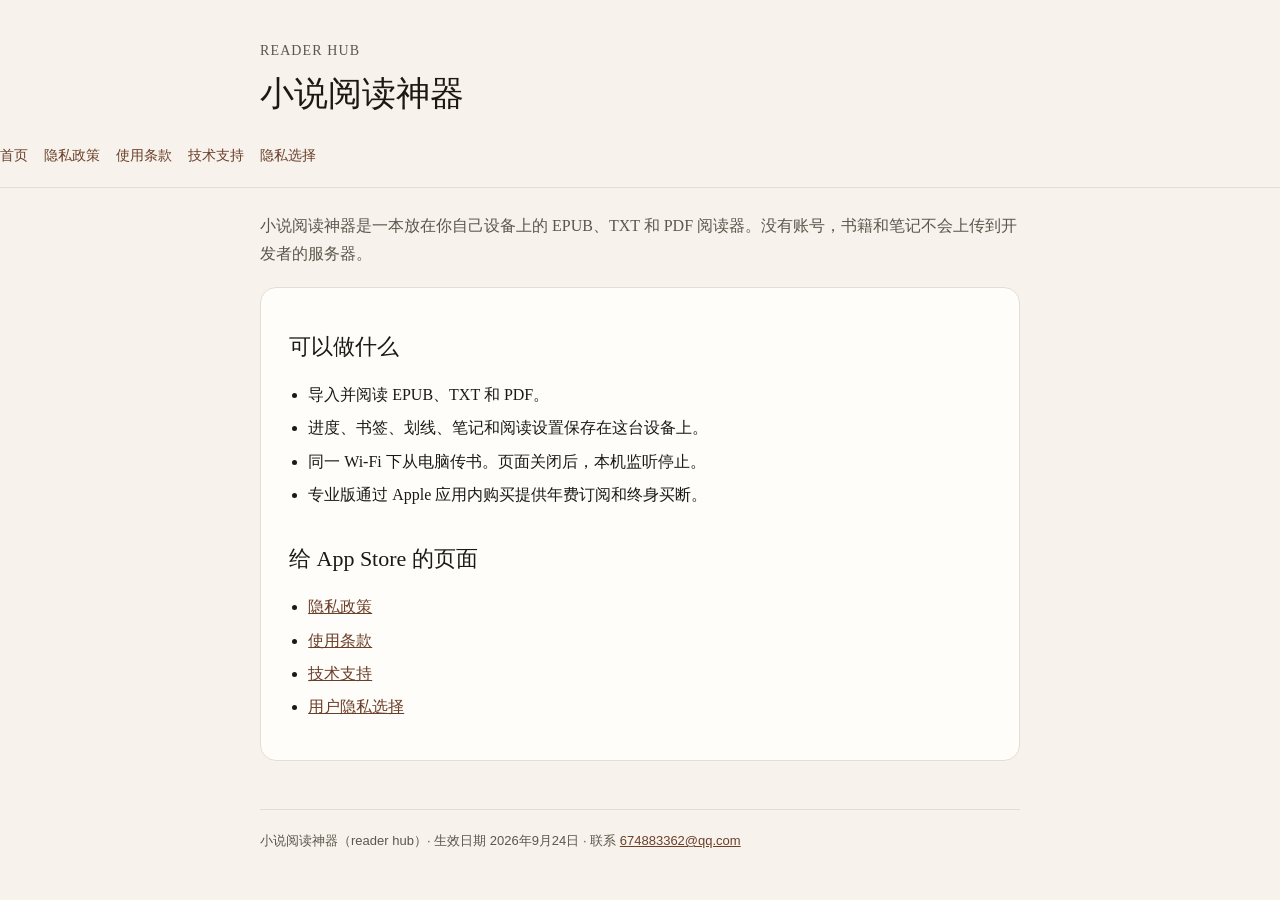
==== index.html @ 91692af6 "Publish privacy policy, terms, and support pages for reader hub. Co-authored-by: Cursor <cursoragent" ====
<!DOCTYPE html>
<html lang="zh-Hans">
<head>
  <meta charset="utf-8">
  <meta name="viewport" content="width=device-width, initial-scale=1">
  <title>小说阅读神器 — reader hub</title>
  <link rel="stylesheet" href="style.css">
</head>
<body>
  <header>
    <a class="brand" href="./">reader hub</a>
    <h1>小说阅读神器</h1>
  </header>
  <nav class="site">
    <a href="./">首页</a>
    <a href="privacy/">隐私政策</a>
    <a href="terms/">使用条款</a>
    <a href="support/">技术支持</a>
    <a href="choices/">隐私选择</a>
  </nav>
  <main>
    
<p class="lede">小说阅读神器是一本放在你自己设备上的 EPUB、TXT 和 PDF 阅读器。没有账号，书籍和笔记不会上传到开发者的服务器。</p>
<section class="card">
  <h2>可以做什么</h2>
  <ul>
    <li>导入并阅读 EPUB、TXT 和 PDF。</li>
    <li>进度、书签、划线、笔记和阅读设置保存在这台设备上。</li>
    <li>同一 Wi-Fi 下从电脑传书。页面关闭后，本机监听停止。</li>
    <li>专业版通过 Apple 应用内购买提供年费订阅和终身买断。</li>
  </ul>
  <h2>给 App Store 的页面</h2>
  <ul>
    <li><a href="privacy/">隐私政策</a></li>
    <li><a href="terms/">使用条款</a></li>
    <li><a href="support/">技术支持</a></li>
    <li><a href="choices/">用户隐私选择</a></li>
  </ul>
</section>

  </main>
  <footer>
    小说阅读神器（reader hub）· 生效日期 2026年9月24日 · 联系 <a href="mailto:674883362@qq.com">674883362@qq.com</a>
  </footer>
</body>
</html>
---- style.css ----
:root {
  color-scheme: light;
  --ink: #1c1915;
  --muted: #5c564c;
  --line: #e4ddd2;
  --paper: #f7f3ec;
  --card: #fffdf9;
  --accent: #6b3f2a;
}
* { box-sizing: border-box; }
html { scroll-behavior: smooth; }
body {
  margin: 0;
  background: var(--paper);
  color: var(--ink);
  font-family: "Iowan Old Style", "Palatino Linotype", Palatino, "Songti SC", "Source Han Serif SC", serif;
  line-height: 1.7;
}
a { color: var(--accent); }
header, main, footer { width: min(760px, calc(100% - 40px)); margin: 0 auto; }
header { padding: 36px 0 12px; }
.brand { font-size: 14px; letter-spacing: 0.08em; text-transform: uppercase; color: var(--muted); text-decoration: none; }
h1 { font-weight: 500; font-size: 34px; line-height: 1.25; margin: 10px 0 8px; }
h2 { font-weight: 500; font-size: 22px; margin: 32px 0 8px; }
.lede, .meta { color: var(--muted); }
nav.site {
  display: flex; flex-wrap: wrap; gap: 8px 16px;
  padding: 8px 0 20px;
  border-bottom: 1px solid var(--line);
  font-family: -apple-system, BlinkMacSystemFont, "PingFang SC", sans-serif;
  font-size: 14px;
}
nav.site a { text-decoration: none; }
main { padding: 8px 0 48px; }
section.card {
  background: var(--card);
  border: 1px solid var(--line);
  border-radius: 16px;
  padding: 8px 28px 24px;
  margin-top: 20px;
}
ul { padding-left: 1.2em; }
li { margin: 6px 0; }
footer {
  border-top: 1px solid var(--line);
  padding: 20px 0 40px;
  color: var(--muted);
  font-family: -apple-system, BlinkMacSystemFont, "PingFang SC", sans-serif;
  font-size: 13px;
}
.lang {
  margin-top: 28px;
  font-family: -apple-system, BlinkMacSystemFont, "PingFang SC", sans-serif;
  font-size: 13px;
  letter-spacing: 0.12em;
  text-transform: uppercase;
  color: var(--muted);
}
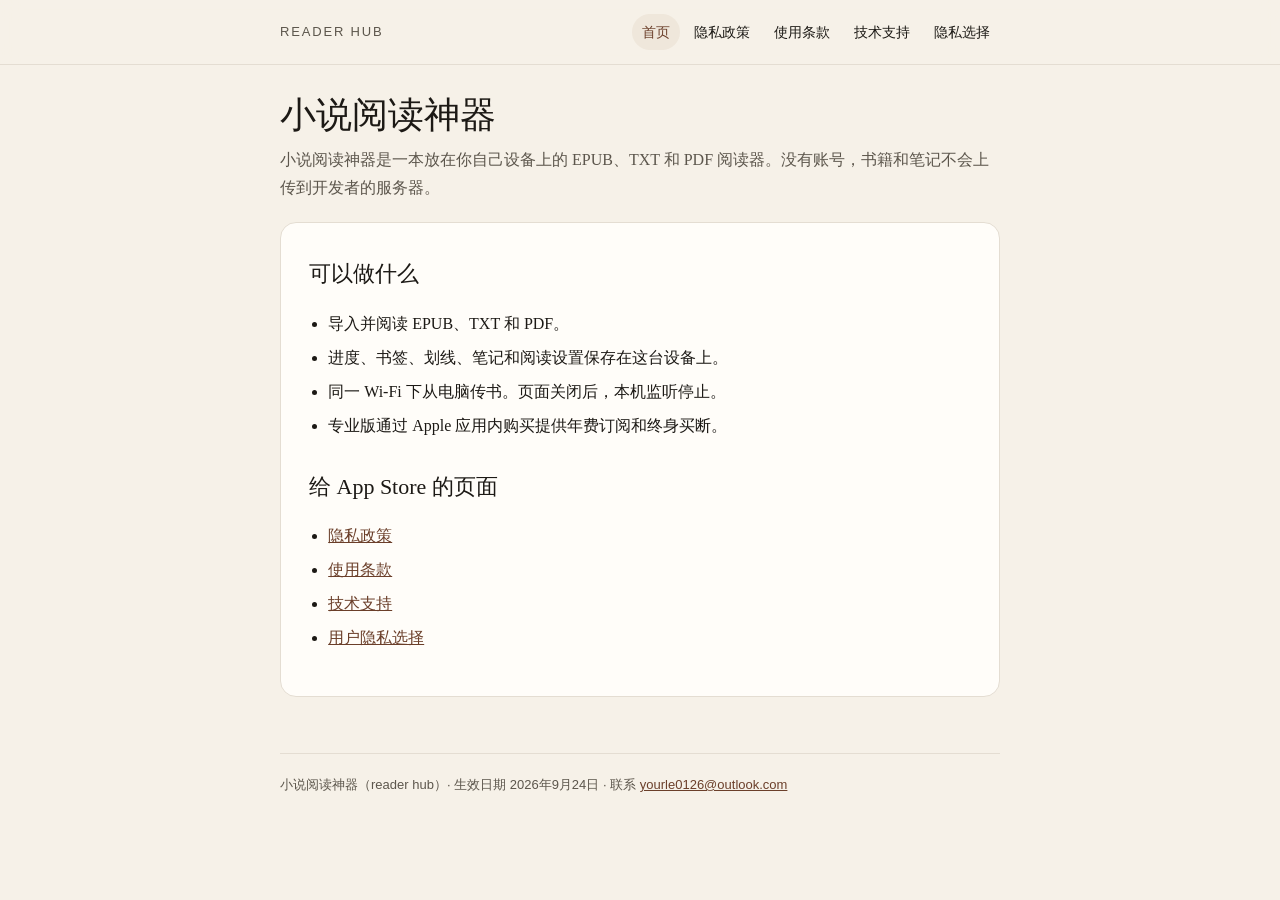
==== commit be87c528: "Align the top navigation with the page column and update the contact email. Co-authored-by: Cursor <" ====
--- a/index.html
+++ b/index.html
@@ -7,20 +7,22 @@
   <link rel="stylesheet" href="style.css">
 </head>
 <body>
-  <header>
-    <a class="brand" href="./">reader hub</a>
-    <h1>小说阅读神器</h1>
+  <header class="bar">
+    <div class="wrap bar-inner">
+      <a class="brand" href="./">reader hub</a>
+      <nav class="site">
+      <a href="./" class="current">首页</a>
+      <a href="privacy/">隐私政策</a>
+      <a href="terms/">使用条款</a>
+      <a href="support/">技术支持</a>
+      <a href="choices/">隐私选择</a>
+      </nav>
+    </div>
   </header>
-  <nav class="site">
-    <a href="./">首页</a>
-    <a href="privacy/">隐私政策</a>
-    <a href="terms/">使用条款</a>
-    <a href="support/">技术支持</a>
-    <a href="choices/">隐私选择</a>
-  </nav>
-  <main>
-    
-<p class="lede">小说阅读神器是一本放在你自己设备上的 EPUB、TXT 和 PDF 阅读器。没有账号，书籍和笔记不会上传到开发者的服务器。</p>
+  <div class="wrap">
+    <main>
+      <h1>小说阅读神器</h1>
+      <p class="lede">小说阅读神器是一本放在你自己设备上的 EPUB、TXT 和 PDF 阅读器。没有账号，书籍和笔记不会上传到开发者的服务器。</p>
 <section class="card">
   <h2>可以做什么</h2>
   <ul>
@@ -37,10 +39,10 @@
     <li><a href="choices/">用户隐私选择</a></li>
   </ul>
 </section>
-
-  </main>
-  <footer>
-    小说阅读神器（reader hub）· 生效日期 2026年9月24日 · 联系 <a href="mailto:674883362@qq.com">674883362@qq.com</a>
-  </footer>
+    </main>
+    <footer>
+      小说阅读神器（reader hub）· 生效日期 2026年9月24日 · 联系 <a href="mailto:yourle0126@outlook.com">yourle0126@outlook.com</a>
+    </footer>
+  </div>
 </body>
 </html>
--- a/style.css
+++ b/style.css
@@ -3,9 +3,10 @@
   --ink: #1c1915;
   --muted: #5c564c;
   --line: #e4ddd2;
-  --paper: #f7f3ec;
+  --paper: #f6f1e8;
   --card: #fffdf9;
   --accent: #6b3f2a;
+  --chip: #efe7db;
 }
 * { box-sizing: border-box; }
 html { scroll-behavior: smooth; }
@@ -14,36 +15,77 @@
   background: var(--paper);
   color: var(--ink);
   font-family: "Iowan Old Style", "Palatino Linotype", Palatino, "Songti SC", "Source Han Serif SC", serif;
-  line-height: 1.7;
+  line-height: 1.75;
 }
 a { color: var(--accent); }
-header, main, footer { width: min(760px, calc(100% - 40px)); margin: 0 auto; }
-header { padding: 36px 0 12px; }
-.brand { font-size: 14px; letter-spacing: 0.08em; text-transform: uppercase; color: var(--muted); text-decoration: none; }
-h1 { font-weight: 500; font-size: 34px; line-height: 1.25; margin: 10px 0 8px; }
-h2 { font-weight: 500; font-size: 22px; margin: 32px 0 8px; }
-.lede, .meta { color: var(--muted); }
+.wrap {
+  width: min(720px, calc(100% - 40px));
+  margin: 0 auto;
+}
+.bar {
+  position: sticky;
+  top: 0;
+  z-index: 2;
+  background: color-mix(in srgb, var(--paper) 92%, transparent);
+  backdrop-filter: blur(10px);
+  border-bottom: 1px solid var(--line);
+}
+.bar-inner {
+  display: flex;
+  align-items: center;
+  justify-content: space-between;
+  gap: 16px 28px;
+  min-height: 64px;
+  padding: 10px 0;
+}
+.brand {
+  flex: 0 0 auto;
+  font-family: -apple-system, BlinkMacSystemFont, "PingFang SC", sans-serif;
+  font-size: 13px;
+  letter-spacing: 0.14em;
+  text-transform: uppercase;
+  color: var(--muted);
+  text-decoration: none;
+}
 nav.site {
-  display: flex; flex-wrap: wrap; gap: 8px 16px;
-  padding: 8px 0 20px;
-  border-bottom: 1px solid var(--line);
+  display: flex;
+  flex-wrap: wrap;
+  justify-content: flex-end;
+  gap: 4px;
   font-family: -apple-system, BlinkMacSystemFont, "PingFang SC", sans-serif;
   font-size: 14px;
 }
-nav.site a { text-decoration: none; }
-main { padding: 8px 0 48px; }
+nav.site a {
+  color: var(--ink);
+  text-decoration: none;
+  padding: 6px 10px;
+  border-radius: 999px;
+}
+nav.site a.current {
+  background: var(--chip);
+  color: var(--accent);
+}
+h1 {
+  font-weight: 500;
+  font-size: 36px;
+  line-height: 1.25;
+  margin: 28px 0 8px;
+}
+h2 { font-weight: 500; font-size: 22px; margin: 28px 0 8px; }
+.lede, .meta { color: var(--muted); margin: 0; }
+main { padding-bottom: 56px; }
 section.card {
   background: var(--card);
   border: 1px solid var(--line);
   border-radius: 16px;
-  padding: 8px 28px 24px;
+  padding: 4px 28px 28px;
   margin-top: 20px;
 }
 ul { padding-left: 1.2em; }
 li { margin: 6px 0; }
 footer {
   border-top: 1px solid var(--line);
-  padding: 20px 0 40px;
+  padding: 20px 0 48px;
   color: var(--muted);
   font-family: -apple-system, BlinkMacSystemFont, "PingFang SC", sans-serif;
   font-size: 13px;
@@ -56,3 +98,9 @@
   text-transform: uppercase;
   color: var(--muted);
 }
+@media (max-width: 680px) {
+  .bar-inner { align-items: flex-start; flex-direction: column; gap: 8px; padding: 14px 0; }
+  nav.site { justify-content: flex-start; margin-left: -10px; }
+  h1 { font-size: 30px; }
+  section.card { padding: 4px 18px 20px; }
+}
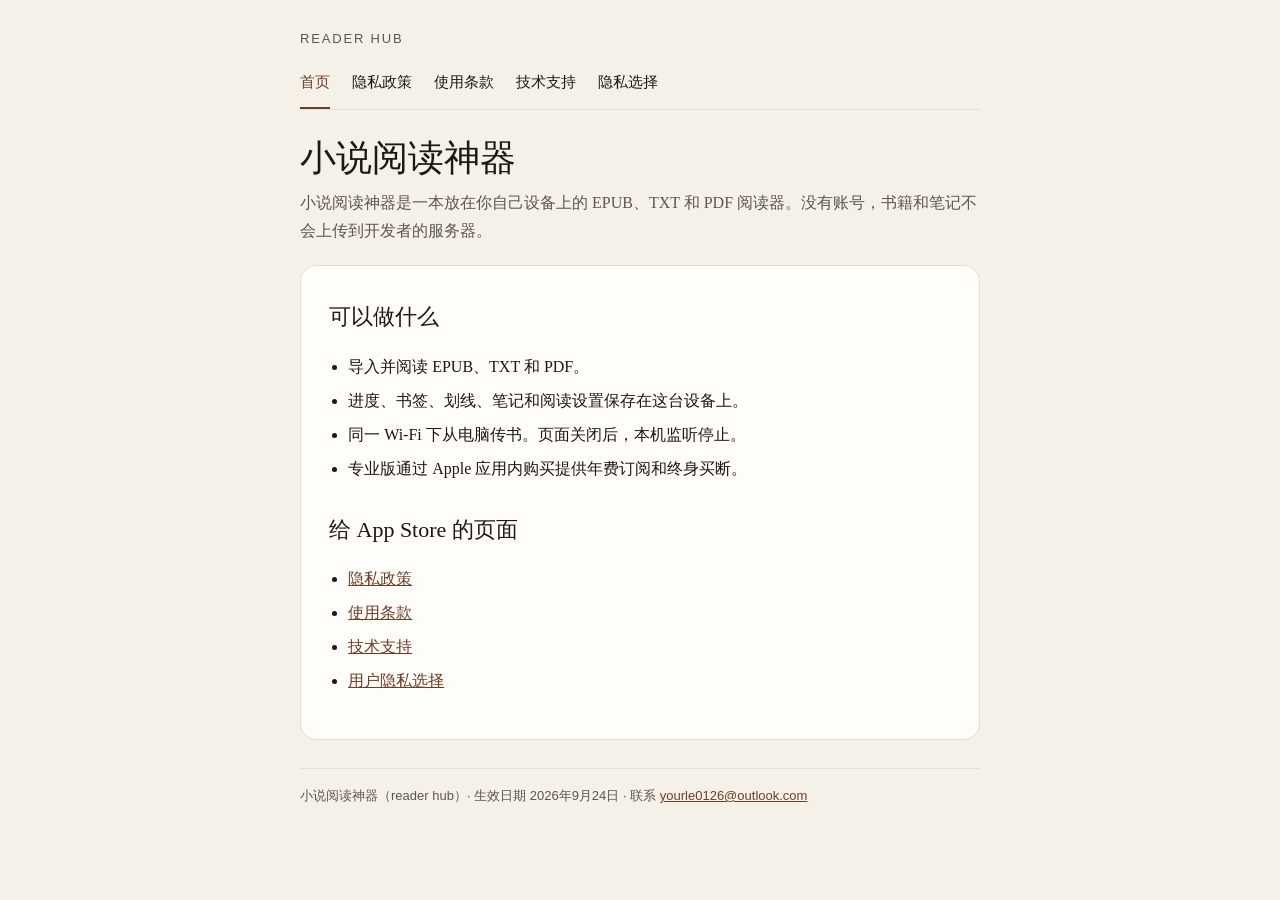
==== commit 45983530: "Align the navigation with the title on every page. Co-authored-by: Cursor <cursoragent@cursor.com>" ====
--- a/index.html
+++ b/index.html
@@ -4,22 +4,20 @@
   <meta charset="utf-8">
   <meta name="viewport" content="width=device-width, initial-scale=1">
   <title>小说阅读神器 — reader hub</title>
-  <link rel="stylesheet" href="style.css">
+  <link rel="stylesheet" href="style.css?v=5">
 </head>
 <body>
-  <header class="bar">
-    <div class="wrap bar-inner">
+  <div class="sheet">
+    <header>
       <a class="brand" href="./">reader hub</a>
       <nav class="site">
-      <a href="./" class="current">首页</a>
-      <a href="privacy/">隐私政策</a>
-      <a href="terms/">使用条款</a>
-      <a href="support/">技术支持</a>
-      <a href="choices/">隐私选择</a>
+        <a href="./" class="current">首页</a>
+        <a href="privacy/">隐私政策</a>
+        <a href="terms/">使用条款</a>
+        <a href="support/">技术支持</a>
+        <a href="choices/">隐私选择</a>
       </nav>
-    </div>
-  </header>
-  <div class="wrap">
+    </header>
     <main>
       <h1>小说阅读神器</h1>
       <p class="lede">小说阅读神器是一本放在你自己设备上的 EPUB、TXT 和 PDF 阅读器。没有账号，书籍和笔记不会上传到开发者的服务器。</p>
--- a/style.css
+++ b/style.css
@@ -6,7 +6,6 @@
   --paper: #f6f1e8;
   --card: #fffdf9;
   --accent: #6b3f2a;
-  --chip: #efe7db;
 }
 * { box-sizing: border-box; }
 html { scroll-behavior: smooth; }
@@ -18,28 +17,15 @@
   line-height: 1.75;
 }
 a { color: var(--accent); }
-.wrap {
-  width: min(720px, calc(100% - 40px));
+
+/* One column. Brand, nav, title and body share the same left edge. */
+.sheet {
+  width: min(680px, calc(100% - 48px));
   margin: 0 auto;
-}
-.bar {
-  position: sticky;
-  top: 0;
-  z-index: 2;
-  background: color-mix(in srgb, var(--paper) 92%, transparent);
-  backdrop-filter: blur(10px);
-  border-bottom: 1px solid var(--line);
-}
-.bar-inner {
-  display: flex;
-  align-items: center;
-  justify-content: space-between;
-  gap: 16px 28px;
-  min-height: 64px;
-  padding: 10px 0;
+  padding: 28px 0 48px;
 }
 .brand {
-  flex: 0 0 auto;
+  display: block;
   font-family: -apple-system, BlinkMacSystemFont, "PingFang SC", sans-serif;
   font-size: 13px;
   letter-spacing: 0.14em;
@@ -50,30 +36,33 @@
 nav.site {
   display: flex;
   flex-wrap: wrap;
-  justify-content: flex-end;
-  gap: 4px;
+  justify-content: flex-start;
+  gap: 8px 22px;
+  margin: 18px 0 0;
+  padding: 0 0 14px;
+  border-bottom: 1px solid var(--line);
   font-family: -apple-system, BlinkMacSystemFont, "PingFang SC", sans-serif;
-  font-size: 14px;
+  font-size: 15px;
 }
 nav.site a {
   color: var(--ink);
   text-decoration: none;
-  padding: 6px 10px;
-  border-radius: 999px;
+  padding: 0;
 }
 nav.site a.current {
-  background: var(--chip);
   color: var(--accent);
+  box-shadow: inset 0 -2px 0 var(--accent);
+  padding-bottom: 12px;
+  margin-bottom: -14px;
 }
 h1 {
   font-weight: 500;
   font-size: 36px;
   line-height: 1.25;
-  margin: 28px 0 8px;
+  margin: 26px 0 8px;
 }
 h2 { font-weight: 500; font-size: 22px; margin: 28px 0 8px; }
 .lede, .meta { color: var(--muted); margin: 0; }
-main { padding-bottom: 56px; }
 section.card {
   background: var(--card);
   border: 1px solid var(--line);
@@ -84,8 +73,9 @@
 ul { padding-left: 1.2em; }
 li { margin: 6px 0; }
 footer {
+  margin-top: 28px;
   border-top: 1px solid var(--line);
-  padding: 20px 0 48px;
+  padding-top: 16px;
   color: var(--muted);
   font-family: -apple-system, BlinkMacSystemFont, "PingFang SC", sans-serif;
   font-size: 13px;
@@ -98,9 +88,21 @@
   text-transform: uppercase;
   color: var(--muted);
 }
-@media (max-width: 680px) {
-  .bar-inner { align-items: flex-start; flex-direction: column; gap: 8px; padding: 14px 0; }
-  nav.site { justify-content: flex-start; margin-left: -10px; }
+
+/* Cached first version: nav was a full-width sibling, title sat in a centered column. */
+body > header,
+body > nav.site,
+body > main,
+body > footer {
+  width: min(680px, calc(100% - 48px));
+  margin-left: auto;
+  margin-right: auto;
+}
+body > nav.site { padding-left: 0; padding-right: 0; }
+
+@media (max-width: 640px) {
+  .sheet { width: min(680px, calc(100% - 32px)); }
   h1 { font-size: 30px; }
   section.card { padding: 4px 18px 20px; }
+  nav.site { gap: 8px 16px; }
 }
